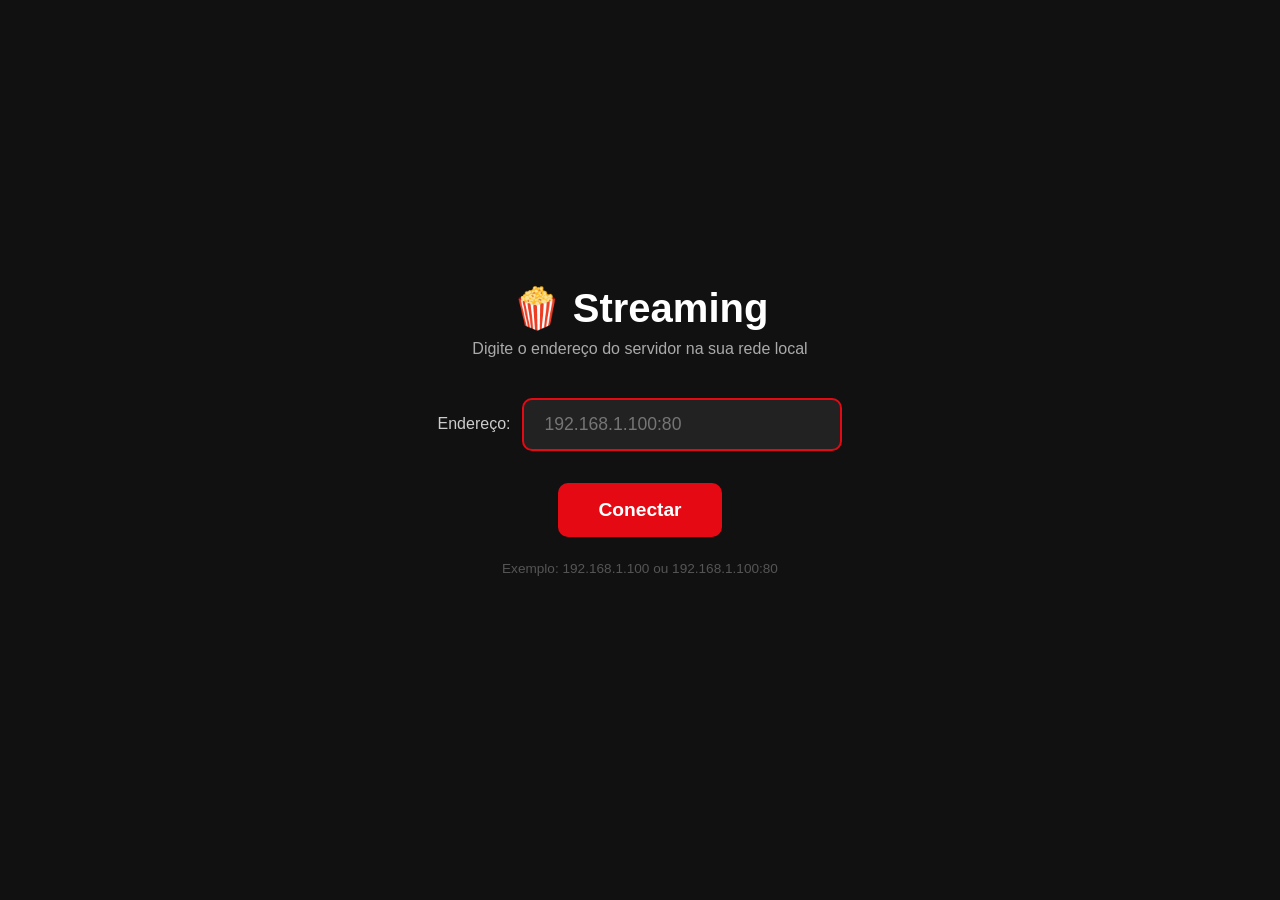
==== StreamingTV/index.html @ 2025869c "fix: rename tizen-app to StreamingTV to remove hyphen from app ID Tizen rejects app IDs with hyphens" ====
<!DOCTYPE html>
<html lang="pt-BR">
<head>
    <meta charset="UTF-8">
    <meta name="viewport" content="width=device-width, initial-scale=1.0">
    <title>Streaming</title>
    <style>
        * { margin: 0; padding: 0; box-sizing: border-box; }
        body {
            background: #111;
            color: white;
            font-family: Arial, sans-serif;
            display: flex;
            flex-direction: column;
            align-items: center;
            justify-content: center;
            height: 100vh;
            text-align: center;
        }
        h1 { font-size: 2.5rem; margin-bottom: 0.5rem; }
        p  { color: #aaa; font-size: 1rem; margin-bottom: 2.5rem; }
        .form-row {
            display: flex;
            align-items: center;
            margin-bottom: 1.5rem;
        }
        label { font-size: 1rem; color: #ccc; margin-right: 12px; white-space: nowrap; }
        input {
            background: #222;
            border: 2px solid #555;
            color: white;
            padding: 14px 20px;
            border-radius: 10px;
            font-size: 1.1rem;
            width: 320px;
            outline: none;
        }
        input:focus { border-color: #e50914; }
        .btn {
            background: #e50914;
            color: white;
            border: none;
            border-radius: 10px;
            padding: 16px 40px;
            font-size: 1.2rem;
            font-weight: bold;
            cursor: pointer;
            margin-top: 0.5rem;
        }
        .btn:hover, .btn:focus { background: #c0070f; outline: none; }
        .hint { color: #555; font-size: 0.85rem; margin-top: 1.5rem; }
    </style>
</head>
<body>
<h1>🍿 Streaming</h1>
<p>Digite o endereço do servidor na sua rede local</p>

<div class="form-row">
    <label for="serverInput">Endereço:</label>
    <input id="serverInput" type="text" placeholder="192.168.1.100:80" autocomplete="off" spellcheck="false">
</div>

<button class="btn" id="connectBtn" onclick="connect()">Conectar</button>

<p class="hint">Exemplo: 192.168.1.100 ou 192.168.1.100:80</p>

<script>
var KEY_BACK  = 10009;
var KEY_ENTER = 13;

var input = document.getElementById("serverInput");
var btn   = document.getElementById("connectBtn");

// Carrega endereço salvo
var saved = localStorage.getItem("streaming_server");
if (saved) {
    input.value = saved;
    // Auto-conecta se já tem endereço salvo
    setTimeout(function() { connect(); }, 800);
} else {
    input.focus();
}

function connect() {
    var val = input.value.trim();
    if (!val) { input.focus(); return; }
    // Adiciona http:// se não tiver protocolo
    if (val.indexOf("://") === -1) { val = "http://" + val; }
    localStorage.setItem("streaming_server", input.value.trim());
    window.location.href = val;
}

document.addEventListener("keydown", function(e) {
    var code = e.keyCode || e.which;
    if (code === KEY_ENTER) {
        if (document.activeElement === btn || document.activeElement === document.body) {
            connect();
        }
    }
    if (code === KEY_BACK) {
        // Se já conectou antes, volta; senão não faz nada
        if (localStorage.getItem("streaming_server")) {
            localStorage.removeItem("streaming_server");
            input.value = "";
            input.focus();
        }
    }
});

input.addEventListener("keydown", function(e) {
    if (e.keyCode === KEY_ENTER || e.which === KEY_ENTER) { connect(); }
});
</script>
</body>
</html>
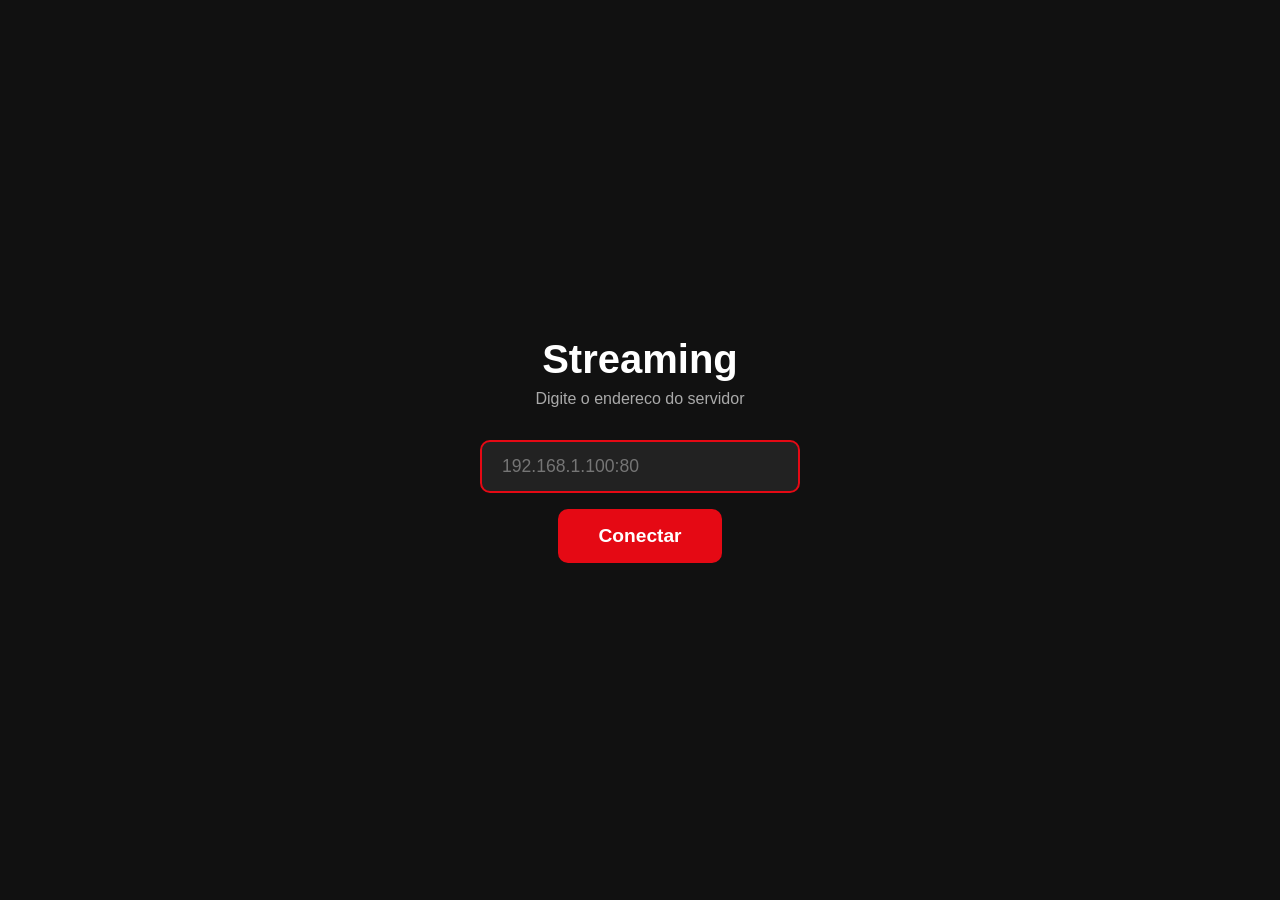
==== commit dce2b1a0: "fix: update index.html structure and streamline connection logic" ====
--- a/StreamingTV/index.html
+++ b/StreamingTV/index.html
@@ -1,115 +1,42 @@
 <!DOCTYPE html>
-<html lang="pt-BR">
+<html>
 <head>
-    <meta charset="UTF-8">
-    <meta name="viewport" content="width=device-width, initial-scale=1.0">
-    <title>Streaming</title>
-    <style>
-        * { margin: 0; padding: 0; box-sizing: border-box; }
-        body {
-            background: #111;
-            color: white;
-            font-family: Arial, sans-serif;
-            display: flex;
-            flex-direction: column;
-            align-items: center;
-            justify-content: center;
-            height: 100vh;
-            text-align: center;
-        }
-        h1 { font-size: 2.5rem; margin-bottom: 0.5rem; }
-        p  { color: #aaa; font-size: 1rem; margin-bottom: 2.5rem; }
-        .form-row {
-            display: flex;
-            align-items: center;
-            margin-bottom: 1.5rem;
-        }
-        label { font-size: 1rem; color: #ccc; margin-right: 12px; white-space: nowrap; }
-        input {
-            background: #222;
-            border: 2px solid #555;
-            color: white;
-            padding: 14px 20px;
-            border-radius: 10px;
-            font-size: 1.1rem;
-            width: 320px;
-            outline: none;
-        }
-        input:focus { border-color: #e50914; }
-        .btn {
-            background: #e50914;
-            color: white;
-            border: none;
-            border-radius: 10px;
-            padding: 16px 40px;
-            font-size: 1.2rem;
-            font-weight: bold;
-            cursor: pointer;
-            margin-top: 0.5rem;
-        }
-        .btn:hover, .btn:focus { background: #c0070f; outline: none; }
-        .hint { color: #555; font-size: 0.85rem; margin-top: 1.5rem; }
-    </style>
+<meta charset="UTF-8">
+<style>
+* { margin: 0; padding: 0; box-sizing: border-box; }
+body { background: #111; color: #fff; font-family: Arial, sans-serif; display: flex; flex-direction: column; align-items: center; justify-content: center; height: 100vh; text-align: center; }
+h1 { font-size: 2.5rem; margin-bottom: 0.5rem; }
+p { color: #aaa; font-size: 1rem; margin-bottom: 2rem; }
+input { background: #222; border: 2px solid #555; color: white; padding: 14px 20px; border-radius: 10px; font-size: 1.1rem; width: 320px; outline: none; }
+input:focus { border-color: #e50914; }
+.btn { background: #e50914; color: white; border: none; border-radius: 10px; padding: 16px 40px; font-size: 1.2rem; font-weight: bold; cursor: pointer; margin-top: 1rem; display: block; }
+</style>
 </head>
 <body>
-<h1>🍿 Streaming</h1>
-<p>Digite o endereço do servidor na sua rede local</p>
-
-<div class="form-row">
-    <label for="serverInput">Endereço:</label>
-    <input id="serverInput" type="text" placeholder="192.168.1.100:80" autocomplete="off" spellcheck="false">
-</div>
-
-<button class="btn" id="connectBtn" onclick="connect()">Conectar</button>
-
-<p class="hint">Exemplo: 192.168.1.100 ou 192.168.1.100:80</p>
-
+<h1>Streaming</h1>
+<p>Digite o endereco do servidor</p>
+<input id="ip" type="text" placeholder="192.168.1.100:80">
+<button class="btn" onclick="go()">Conectar</button>
 <script>
-var KEY_BACK  = 10009;
+var KEY_BACK = 10009;
 var KEY_ENTER = 13;
-
-var input = document.getElementById("serverInput");
-var btn   = document.getElementById("connectBtn");
-
-// Carrega endereço salvo
-var saved = localStorage.getItem("streaming_server");
-if (saved) {
-    input.value = saved;
-    // Auto-conecta se já tem endereço salvo
-    setTimeout(function() { connect(); }, 800);
-} else {
-    input.focus();
+var inp = document.getElementById("ip");
+var saved = "";
+try { saved = localStorage.getItem("sv") || ""; } catch(e) {}
+if (saved) { inp.value = saved; setTimeout(go, 800); } else { inp.focus(); }
+function go() {
+    var v = inp.value.trim();
+    if (!v) { inp.focus(); return; }
+    if (v.indexOf("://") === -1) { v = "http://" + v; }
+    try { localStorage.setItem("sv", inp.value.trim()); } catch(e) {}
+    window.location.href = v;
 }
-
-function connect() {
-    var val = input.value.trim();
-    if (!val) { input.focus(); return; }
-    // Adiciona http:// se não tiver protocolo
-    if (val.indexOf("://") === -1) { val = "http://" + val; }
-    localStorage.setItem("streaming_server", input.value.trim());
-    window.location.href = val;
-}
-
 document.addEventListener("keydown", function(e) {
-    var code = e.keyCode || e.which;
-    if (code === KEY_ENTER) {
-        if (document.activeElement === btn || document.activeElement === document.body) {
-            connect();
-        }
-    }
-    if (code === KEY_BACK) {
-        // Se já conectou antes, volta; senão não faz nada
-        if (localStorage.getItem("streaming_server")) {
-            localStorage.removeItem("streaming_server");
-            input.value = "";
-            input.focus();
-        }
-    }
+    var c = e.keyCode || e.which;
+    if (c === KEY_ENTER) { go(); }
+    if (c === KEY_BACK) { try { localStorage.removeItem("sv"); } catch(e) {} inp.value = ""; inp.focus(); }
 });
-
-input.addEventListener("keydown", function(e) {
-    if (e.keyCode === KEY_ENTER || e.which === KEY_ENTER) { connect(); }
-});
+inp.addEventListener("keydown", function(e) { if ((e.keyCode || e.which) === KEY_ENTER) { go(); } });
 </script>
 </body>
 </html>
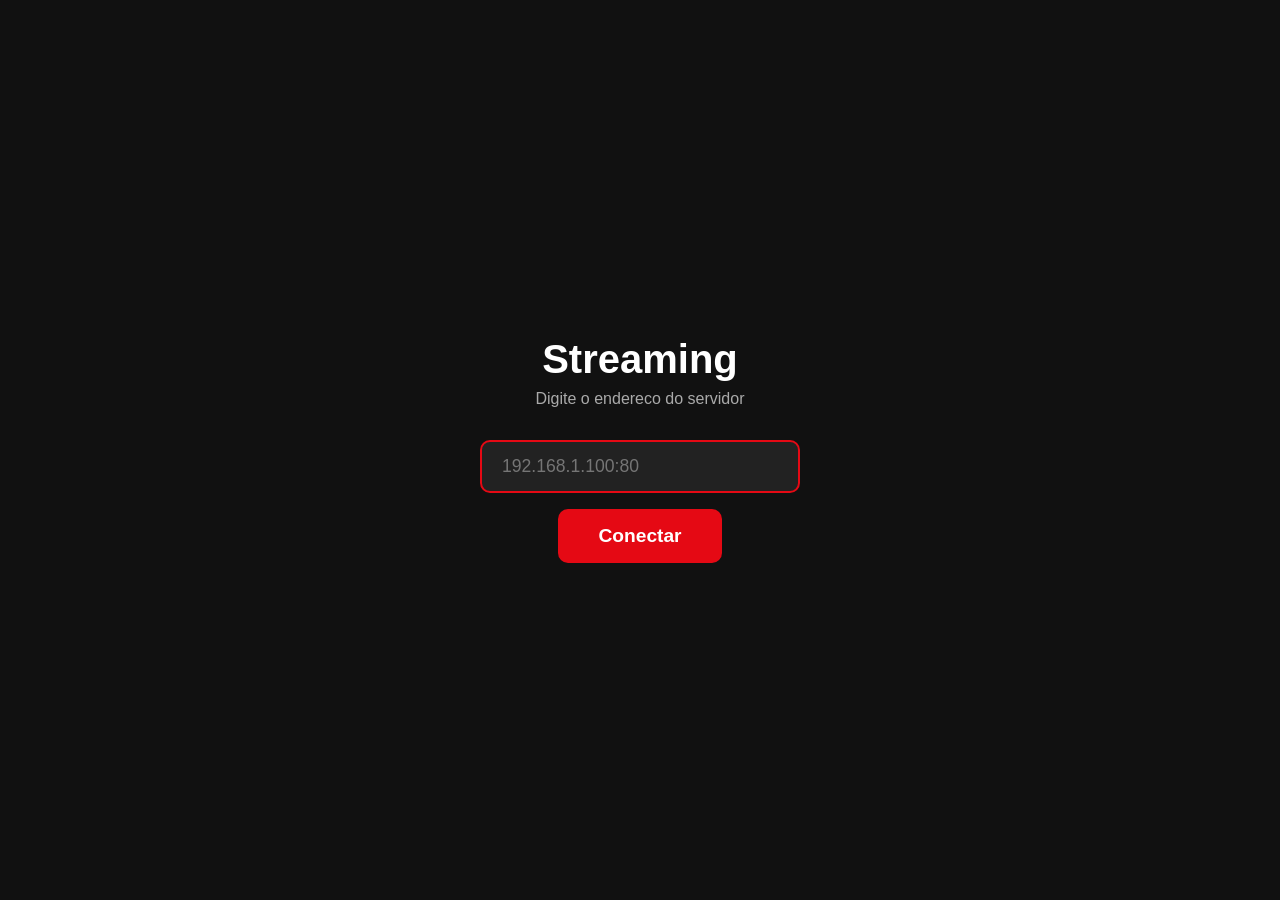
==== commit 44dcdd13: "fix: update StreamingTV.wgt binary and restructure index.html for improved layout and functionality" ====
--- a/StreamingTV/index.html
+++ b/StreamingTV/index.html
@@ -4,39 +4,89 @@
 <meta charset="UTF-8">
 <style>
 * { margin: 0; padding: 0; box-sizing: border-box; }
-body { background: #111; color: #fff; font-family: Arial, sans-serif; display: flex; flex-direction: column; align-items: center; justify-content: center; height: 100vh; text-align: center; }
+body { background: #111; color: #fff; font-family: Arial, sans-serif; height: 100vh; overflow: hidden; }
+#setup { display: flex; flex-direction: column; align-items: center; justify-content: center; height: 100vh; text-align: center; }
 h1 { font-size: 2.5rem; margin-bottom: 0.5rem; }
 p { color: #aaa; font-size: 1rem; margin-bottom: 2rem; }
 input { background: #222; border: 2px solid #555; color: white; padding: 14px 20px; border-radius: 10px; font-size: 1.1rem; width: 320px; outline: none; }
 input:focus { border-color: #e50914; }
-.btn { background: #e50914; color: white; border: none; border-radius: 10px; padding: 16px 40px; font-size: 1.2rem; font-weight: bold; cursor: pointer; margin-top: 1rem; display: block; }
+.btn { background: #e50914; color: white; border: none; border-radius: 10px; padding: 16px 40px; font-size: 1.2rem; font-weight: bold; cursor: pointer; margin-top: 1rem; display: block; outline: none; }
+.btn:focus { background: #ff1a1a; border: 3px solid #fff; }
+#player { display: none; position: fixed; top: 0; left: 0; width: 100%; height: 100%; border: none; background: #000; }
 </style>
 </head>
 <body>
-<h1>Streaming</h1>
-<p>Digite o endereco do servidor</p>
-<input id="ip" type="text" placeholder="192.168.1.100:80">
-<button class="btn" onclick="go()">Conectar</button>
+<div id="setup">
+  <h1>Streaming</h1>
+  <p>Digite o endereco do servidor</p>
+  <input id="ip" type="text" placeholder="192.168.1.100:80" tabindex="1">
+  <button class="btn" id="btn" tabindex="2">Conectar</button>
+</div>
+<iframe id="player" allowfullscreen></iframe>
 <script>
-var KEY_BACK = 10009;
+var KEY_BACK  = 10009;
 var KEY_ENTER = 13;
-var inp = document.getElementById("ip");
+var KEY_UP    = 38;
+var KEY_DOWN  = 40;
+
+var inp    = document.getElementById("ip");
+var btn    = document.getElementById("btn");
+var setup  = document.getElementById("setup");
+var player = document.getElementById("player");
+var inPlayer = false;
+
 var saved = "";
 try { saved = localStorage.getItem("sv") || ""; } catch(e) {}
-if (saved) { inp.value = saved; setTimeout(go, 800); } else { inp.focus(); }
+if (saved) { inp.value = saved; setTimeout(go, 800); }
+else { inp.focus(); }
+
 function go() {
     var v = inp.value.trim();
     if (!v) { inp.focus(); return; }
     if (v.indexOf("://") === -1) { v = "http://" + v; }
     try { localStorage.setItem("sv", inp.value.trim()); } catch(e) {}
-    window.location.href = v;
+    player.src = v;
+    setup.style.display = "none";
+    player.style.display = "block";
+    player.focus();
+    inPlayer = true;
 }
+
+function showSetup() {
+    inPlayer = false;
+    player.style.display = "none";
+    player.src = "";
+    setup.style.display = "flex";
+    inp.focus();
+}
+
+btn.addEventListener("click", go);
+
+inp.addEventListener("keydown", function(e) {
+    var c = e.keyCode || e.which;
+    if (c === KEY_ENTER) { e.preventDefault(); go(); }
+    if (c === KEY_DOWN)  { e.preventDefault(); btn.focus(); }
+});
+
+btn.addEventListener("keydown", function(e) {
+    var c = e.keyCode || e.which;
+    if (c === KEY_UP)    { e.preventDefault(); inp.focus(); }
+    if (c === KEY_ENTER) { e.preventDefault(); go(); }
+    if (c === KEY_BACK)  { e.preventDefault(); inp.focus(); }
+});
+
 document.addEventListener("keydown", function(e) {
     var c = e.keyCode || e.which;
-    if (c === KEY_ENTER) { go(); }
-    if (c === KEY_BACK) { try { localStorage.removeItem("sv"); } catch(e) {} inp.value = ""; inp.focus(); }
+    if (c === KEY_BACK) {
+        if (inPlayer) {
+            e.preventDefault();
+            showSetup();
+        } else if (document.activeElement === inp) {
+            try { localStorage.removeItem("sv"); } catch(e) {}
+            inp.value = "";
+        }
+    }
 });
-inp.addEventListener("keydown", function(e) { if ((e.keyCode || e.which) === KEY_ENTER) { go(); } });
 </script>
 </body>
 </html>
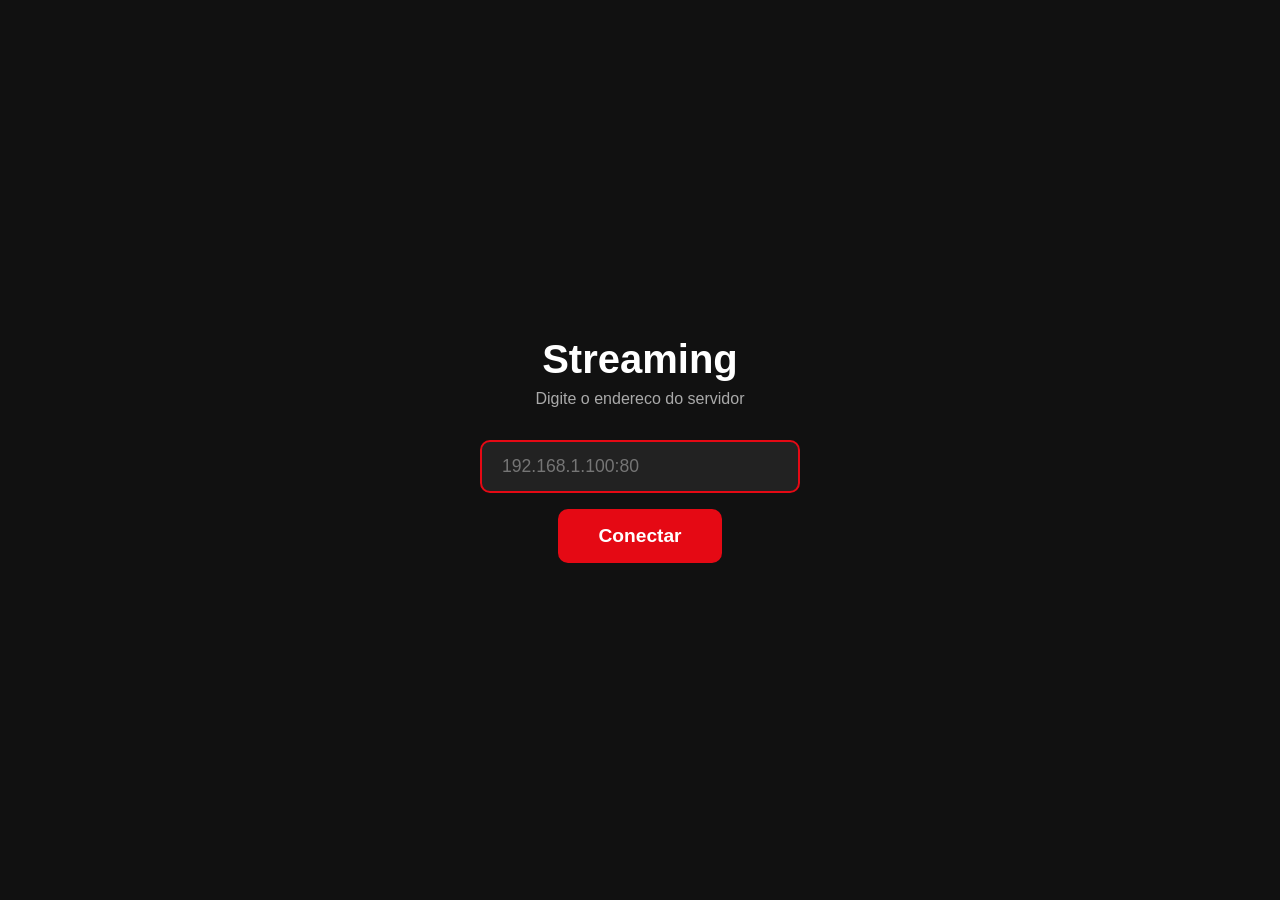
==== commit 42f0726a: "fix: update StreamingTV.wgt binary, enhance index.html layout, and add privileges in config.xml" ====
--- a/StreamingTV/index.html
+++ b/StreamingTV/index.html
@@ -4,36 +4,28 @@
 <meta charset="UTF-8">
 <style>
 * { margin: 0; padding: 0; box-sizing: border-box; }
-body { background: #111; color: #fff; font-family: Arial, sans-serif; height: 100vh; overflow: hidden; }
-#setup { display: flex; flex-direction: column; align-items: center; justify-content: center; height: 100vh; text-align: center; }
+body { background: #111; color: #fff; font-family: Arial, sans-serif; display: flex; flex-direction: column; align-items: center; justify-content: center; height: 100vh; text-align: center; }
 h1 { font-size: 2.5rem; margin-bottom: 0.5rem; }
 p { color: #aaa; font-size: 1rem; margin-bottom: 2rem; }
 input { background: #222; border: 2px solid #555; color: white; padding: 14px 20px; border-radius: 10px; font-size: 1.1rem; width: 320px; outline: none; }
 input:focus { border-color: #e50914; }
 .btn { background: #e50914; color: white; border: none; border-radius: 10px; padding: 16px 40px; font-size: 1.2rem; font-weight: bold; cursor: pointer; margin-top: 1rem; display: block; outline: none; }
 .btn:focus { background: #ff1a1a; border: 3px solid #fff; }
-#player { display: none; position: fixed; top: 0; left: 0; width: 100%; height: 100%; border: none; background: #000; }
 </style>
 </head>
 <body>
-<div id="setup">
-  <h1>Streaming</h1>
-  <p>Digite o endereco do servidor</p>
-  <input id="ip" type="text" placeholder="192.168.1.100:80" tabindex="1">
-  <button class="btn" id="btn" tabindex="2">Conectar</button>
-</div>
-<iframe id="player" allowfullscreen></iframe>
+<h1>Streaming</h1>
+<p>Digite o endereco do servidor</p>
+<input id="ip" type="text" placeholder="192.168.1.100:80" tabindex="1">
+<button class="btn" id="btn" tabindex="2">Conectar</button>
 <script>
-var KEY_BACK  = 10009;
 var KEY_ENTER = 13;
 var KEY_UP    = 38;
 var KEY_DOWN  = 40;
+var KEY_BACK  = 10009;
 
-var inp    = document.getElementById("ip");
-var btn    = document.getElementById("btn");
-var setup  = document.getElementById("setup");
-var player = document.getElementById("player");
-var inPlayer = false;
+var inp = document.getElementById("ip");
+var btn = document.getElementById("btn");
 
 var saved = "";
 try { saved = localStorage.getItem("sv") || ""; } catch(e) {}
@@ -45,22 +37,8 @@
     if (!v) { inp.focus(); return; }
     if (v.indexOf("://") === -1) { v = "http://" + v; }
     try { localStorage.setItem("sv", inp.value.trim()); } catch(e) {}
-    player.src = v;
-    setup.style.display = "none";
-    player.style.display = "block";
-    player.focus();
-    inPlayer = true;
+    window.location.href = v;
 }
-
-function showSetup() {
-    inPlayer = false;
-    player.style.display = "none";
-    player.src = "";
-    setup.style.display = "flex";
-    inp.focus();
-}
-
-btn.addEventListener("click", go);
 
 inp.addEventListener("keydown", function(e) {
     var c = e.keyCode || e.which;
@@ -75,16 +53,14 @@
     if (c === KEY_BACK)  { e.preventDefault(); inp.focus(); }
 });
 
+btn.addEventListener("click", go);
+
 document.addEventListener("keydown", function(e) {
     var c = e.keyCode || e.which;
-    if (c === KEY_BACK) {
-        if (inPlayer) {
-            e.preventDefault();
-            showSetup();
-        } else if (document.activeElement === inp) {
-            try { localStorage.removeItem("sv"); } catch(e) {}
-            inp.value = "";
-        }
+    if (c === KEY_BACK && document.activeElement === inp) {
+        try { localStorage.removeItem("sv"); } catch(e) {}
+        inp.value = "";
+        inp.focus();
     }
 });
 </script>
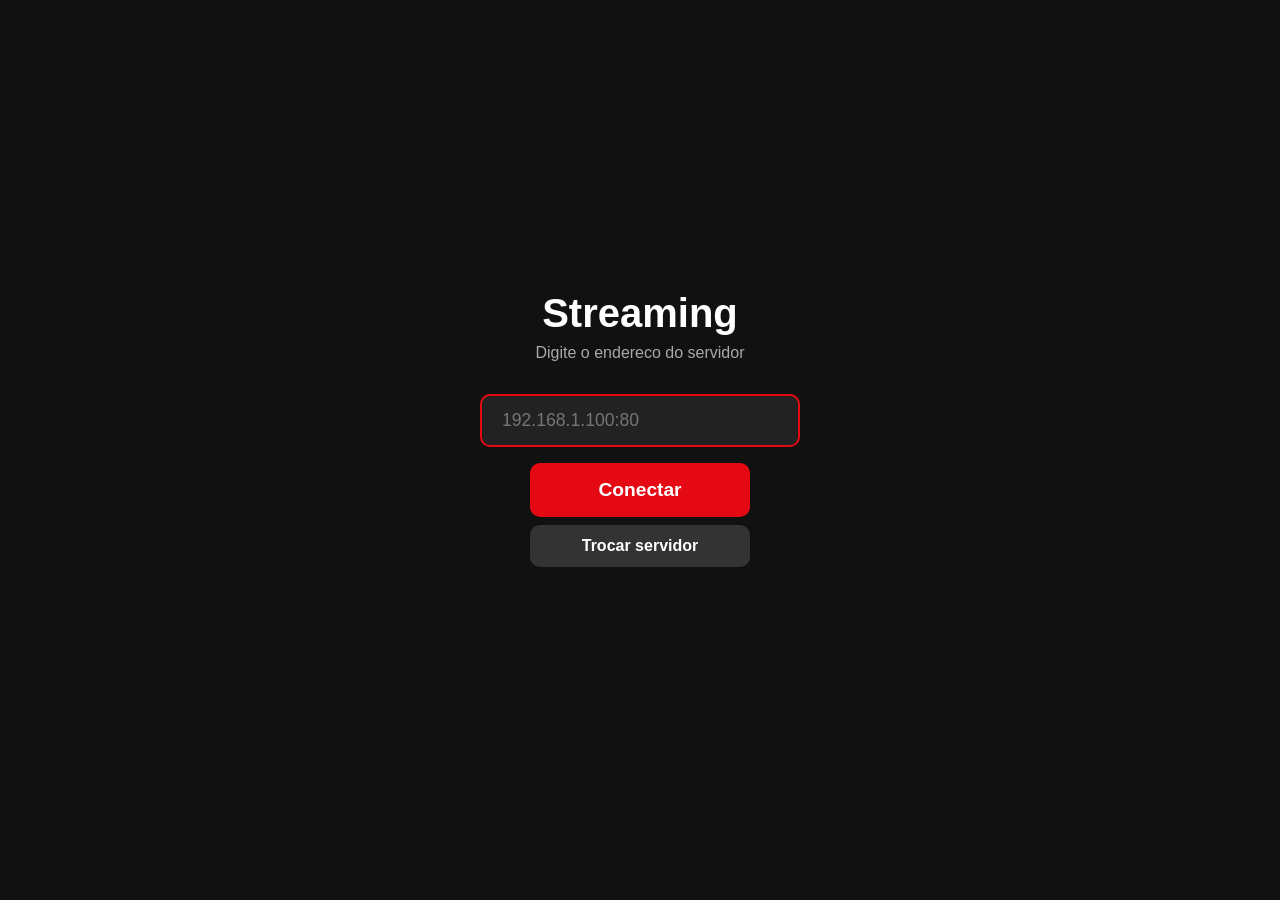
==== commit 86c7c42c: "fix: update StreamingTV.wgt binary, enhance index.html layout and functionality, and add deploy scri" ====
--- a/StreamingTV/index.html
+++ b/StreamingTV/index.html
@@ -9,58 +9,121 @@
 p { color: #aaa; font-size: 1rem; margin-bottom: 2rem; }
 input { background: #222; border: 2px solid #555; color: white; padding: 14px 20px; border-radius: 10px; font-size: 1.1rem; width: 320px; outline: none; }
 input:focus { border-color: #e50914; }
-.btn { background: #e50914; color: white; border: none; border-radius: 10px; padding: 16px 40px; font-size: 1.2rem; font-weight: bold; cursor: pointer; margin-top: 1rem; display: block; outline: none; }
+.btn { background: #e50914; color: white; border: none; border-radius: 10px; padding: 16px 40px; font-size: 1.2rem; font-weight: bold; cursor: pointer; margin-top: 1rem; display: block; width: 220px; outline: none; }
 .btn:focus { background: #ff1a1a; border: 3px solid #fff; }
+.btn.sec { background: #333; margin-top: 0.5rem; font-size: 1rem; padding: 12px 40px; }
+.btn.sec:focus { background: #555; border: 3px solid #fff; }
+#status { margin-top: 1.2rem; font-size: 1rem; min-height: 1.4rem; }
+#status.err  { color: #ff4444; }
+#status.wait { color: #aaa; }
+#status.ok   { color: #44ff44; }
+#disconnect  { display: none; }
 </style>
 </head>
 <body>
 <h1>Streaming</h1>
-<p>Digite o endereco do servidor</p>
+<p id="subtitle">Digite o endereco do servidor</p>
 <input id="ip" type="text" placeholder="192.168.1.100:80" tabindex="1">
-<button class="btn" id="btn" tabindex="2">Conectar</button>
+<button class="btn" id="btnConnect" tabindex="2">Conectar</button>
+<button class="btn sec" id="btnDisconnect" tabindex="3">Trocar servidor</button>
+<div id="status"></div>
 <script>
 var KEY_ENTER = 13;
 var KEY_UP    = 38;
 var KEY_DOWN  = 40;
 var KEY_BACK  = 10009;
 
-var inp = document.getElementById("ip");
-var btn = document.getElementById("btn");
+var inp     = document.getElementById("ip");
+var btnC    = document.getElementById("btnConnect");
+var btnD    = document.getElementById("btnDisconnect");
+var status  = document.getElementById("status");
+var subtitle = document.getElementById("subtitle");
 
 var saved = "";
 try { saved = localStorage.getItem("sv") || ""; } catch(e) {}
-if (saved) { inp.value = saved; setTimeout(go, 800); }
-else { inp.focus(); }
+
+if (saved) {
+    inp.value = saved;
+    subtitle.textContent = "Reconectando ao servidor salvo...";
+    btnD.style.display = "block";
+    setTimeout(function() { go(); }, 800);
+} else {
+    inp.focus();
+}
+
+function setStatus(msg, cls) {
+    status.textContent = msg;
+    status.className = cls || "";
+}
 
 function go() {
     var v = inp.value.trim();
     if (!v) { inp.focus(); return; }
     if (v.indexOf("://") === -1) { v = "http://" + v; }
-    try { localStorage.setItem("sv", inp.value.trim()); } catch(e) {}
-    window.location.href = v;
+
+    setStatus("Conectando...", "wait");
+    btnC.disabled = true;
+
+    var xhr = new XMLHttpRequest();
+    xhr.open("GET", v, true);
+    xhr.timeout = 6000;
+    xhr.onload = function() {
+        setStatus("", "ok");
+        try { localStorage.setItem("sv", inp.value.trim()); } catch(e) {}
+        window.location.href = v;
+    };
+    xhr.onerror = function() {
+        btnC.disabled = false;
+        setStatus("Servidor indisponivel. Verifique o IP e se o servidor esta ligado.", "err");
+        btnC.focus();
+    };
+    xhr.ontimeout = function() {
+        btnC.disabled = false;
+        setStatus("Timeout. Servidor nao responde em 6s.", "err");
+        btnC.focus();
+    };
+    xhr.send();
 }
+
+function disconnect() {
+    try { localStorage.removeItem("sv"); } catch(e) {}
+    saved = "";
+    inp.value = "";
+    btnD.style.display = "none";
+    subtitle.textContent = "Digite o endereco do servidor";
+    setStatus("", "");
+    inp.focus();
+}
+
+btnC.addEventListener("click", go);
+btnD.addEventListener("click", disconnect);
 
 inp.addEventListener("keydown", function(e) {
     var c = e.keyCode || e.which;
     if (c === KEY_ENTER) { e.preventDefault(); go(); }
-    if (c === KEY_DOWN)  { e.preventDefault(); btn.focus(); }
+    if (c === KEY_DOWN)  { e.preventDefault(); btnC.focus(); }
 });
 
-btn.addEventListener("keydown", function(e) {
+btnC.addEventListener("keydown", function(e) {
     var c = e.keyCode || e.which;
     if (c === KEY_UP)    { e.preventDefault(); inp.focus(); }
+    if (c === KEY_DOWN)  { e.preventDefault(); if (btnD.style.display !== "none") btnD.focus(); }
     if (c === KEY_ENTER) { e.preventDefault(); go(); }
     if (c === KEY_BACK)  { e.preventDefault(); inp.focus(); }
 });
 
-btn.addEventListener("click", go);
+btnD.addEventListener("keydown", function(e) {
+    var c = e.keyCode || e.which;
+    if (c === KEY_UP)    { e.preventDefault(); btnC.focus(); }
+    if (c === KEY_ENTER) { e.preventDefault(); disconnect(); }
+    if (c === KEY_BACK)  { e.preventDefault(); btnC.focus(); }
+});
 
 document.addEventListener("keydown", function(e) {
     var c = e.keyCode || e.which;
     if (c === KEY_BACK && document.activeElement === inp) {
-        try { localStorage.removeItem("sv"); } catch(e) {}
-        inp.value = "";
-        inp.focus();
+        e.preventDefault();
+        disconnect();
     }
 });
 </script>
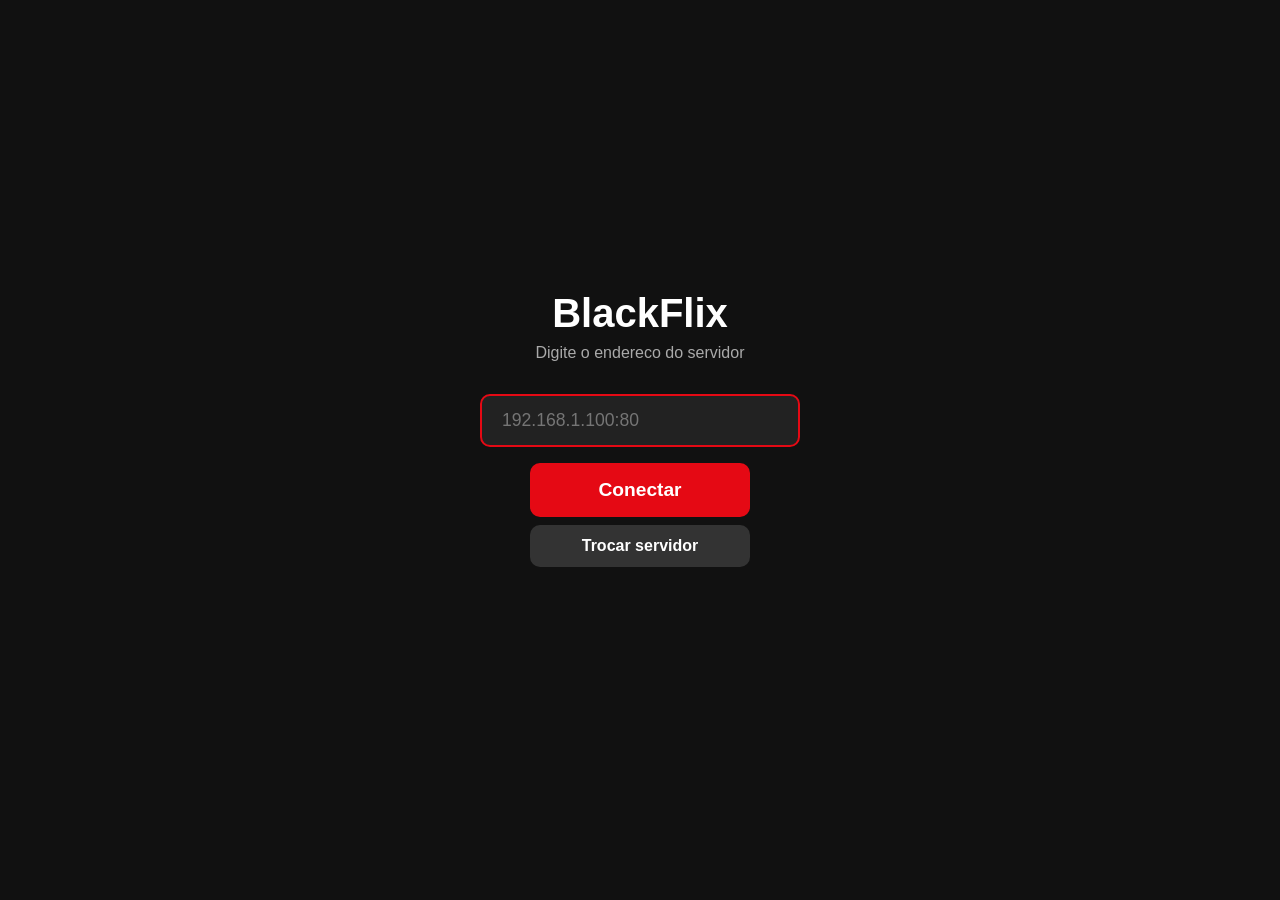
==== commit d92f50b3: "feat(brand): rename app from Streaming to BlackFlix User-facing only: web title/header, PWA manifest" ====
--- a/StreamingTV/index.html
+++ b/StreamingTV/index.html
@@ -21,7 +21,7 @@
 </style>
 </head>
 <body>
-<h1>Streaming</h1>
+<h1>BlackFlix</h1>
 <p id="subtitle">Digite o endereco do servidor</p>
 <input id="ip" type="text" placeholder="192.168.1.100:80" tabindex="1">
 <button class="btn" id="btnConnect" tabindex="2">Conectar</button>
